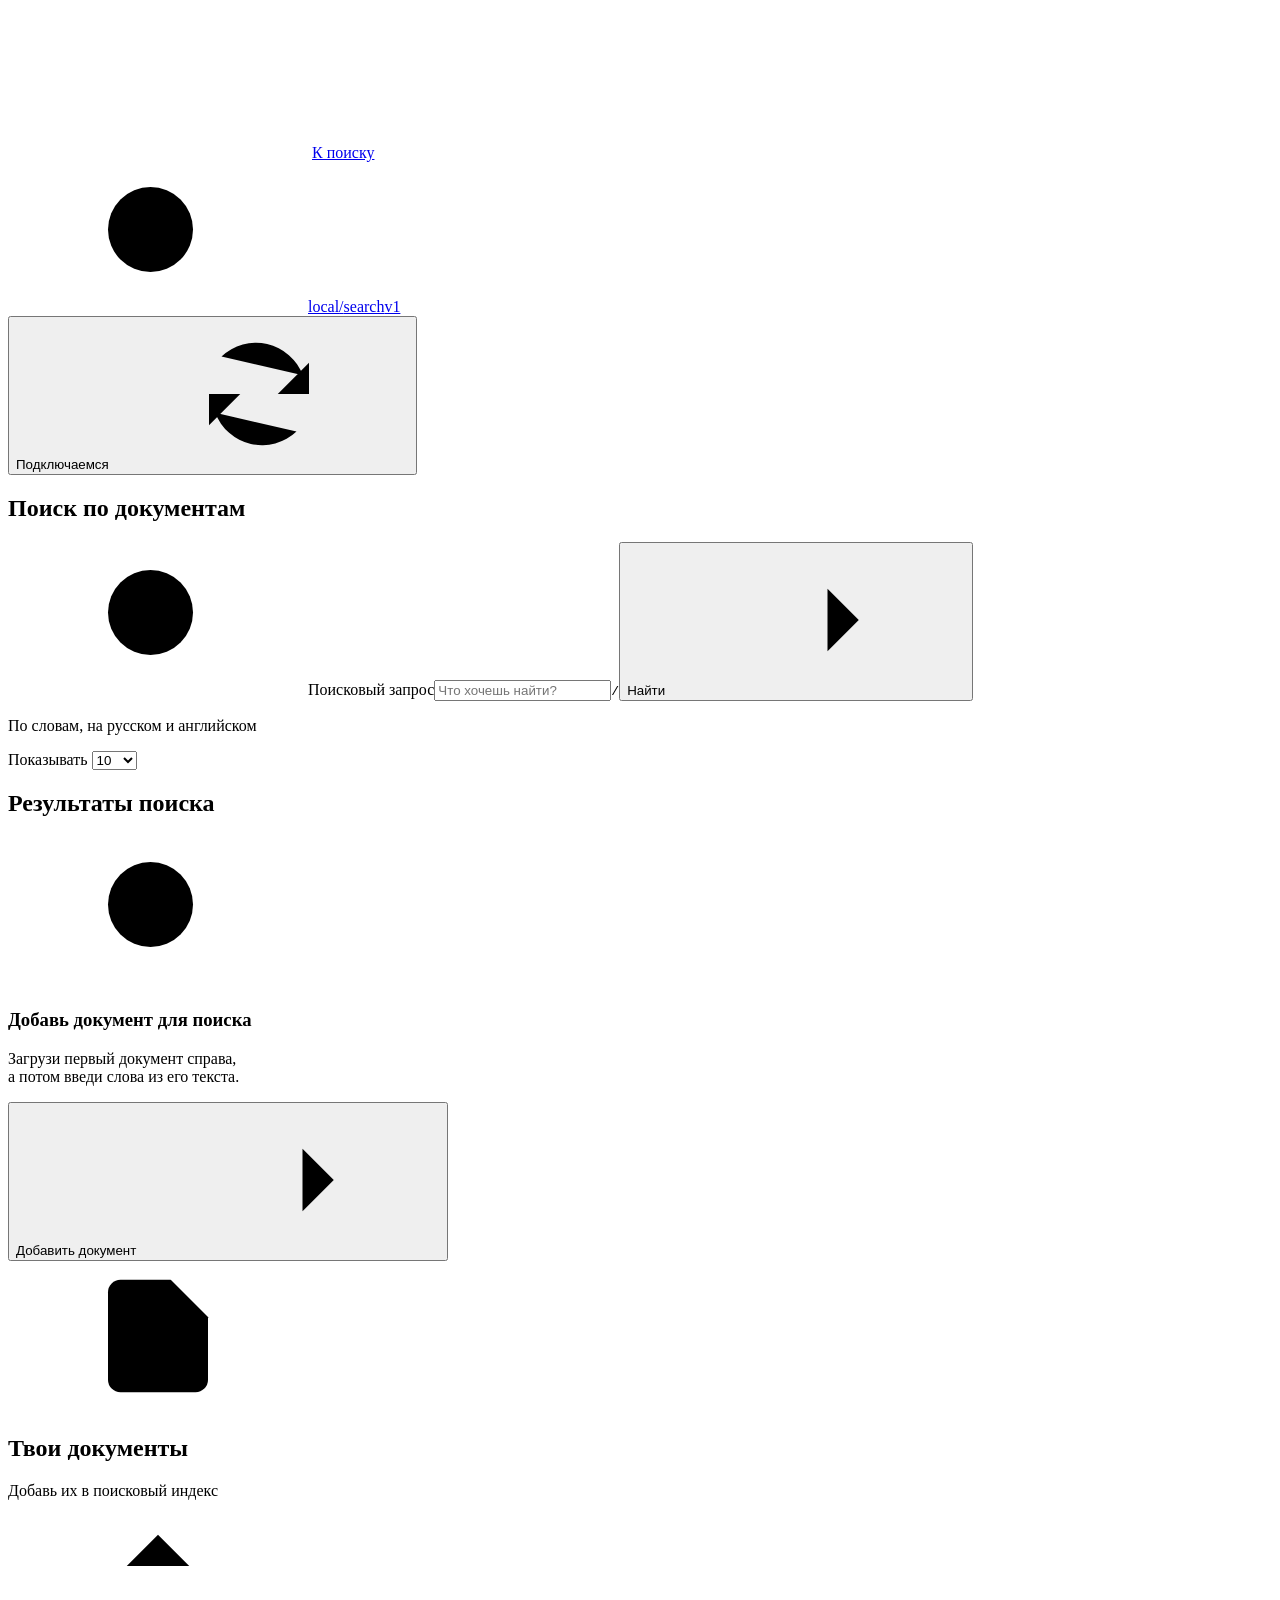
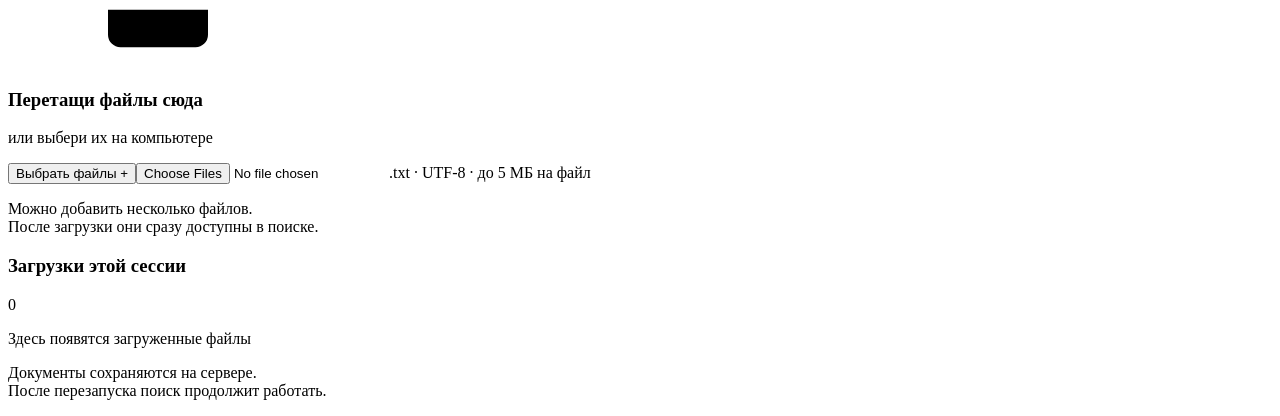
==== web/index.html @ 216b2c9a "finished v1" ====
<!doctype html>
<html lang="ru">
  <head>
    <meta charset="utf-8">
    <meta name="viewport" content="width=device-width, initial-scale=1">
    <meta name="theme-color" content="#f7f8fa">
    <meta name="description" content="Поиск по собственным текстовым документам. Загрузи файлы и найди нужное за пару слов.">
    <title>Local Search — поиск по твоим документам</title>
    <link rel="icon" href="/favicon.svg" type="image/svg+xml">
    <link rel="stylesheet" href="/styles.css">
    <script type="module" src="/app.mjs"></script>
  </head>
  <body>
    <svg class="icon-library" xmlns="http://www.w3.org/2000/svg" aria-hidden="true">
      <symbol id="i-search" viewBox="0 0 24 24"><circle cx="10.8" cy="10.8" r="6.8"/><path d="m16 16 4.5 4.5"/></symbol>
      <symbol id="i-file" viewBox="0 0 24 24"><path d="M14 3H6a2 2 0 0 0-2 2v14a2 2 0 0 0 2 2h12a2 2 0 0 0 2-2V9Z"/><path d="M14 3v6h6M8 13h8M8 17h5"/></symbol>
      <symbol id="i-upload" viewBox="0 0 24 24"><path d="M12 16V3m-5 5 5-5 5 5M4 15v4a2 2 0 0 0 2 2h12a2 2 0 0 0 2-2v-4"/></symbol>
      <symbol id="i-arrow" viewBox="0 0 24 24"><path d="M5 12h14m-5-5 5 5-5 5"/></symbol>
      <symbol id="i-check" viewBox="0 0 24 24"><path d="m5 12 4 4L19 6"/></symbol>
      <symbol id="i-refresh" viewBox="0 0 24 24"><path d="M20 7v5h-5M4 17v-5h5M6 6a8 8 0 0 1 13 3M18 18A8 8 0 0 1 5 15"/></symbol>
      <symbol id="i-close" viewBox="0 0 24 24"><path d="m6 6 12 12M18 6 6 18"/></symbol>
    </svg>
    <a class="skip-link" href="#query">К поиску</a>
    <header class="header">
      <a class="brand" href="/" aria-label="Local Search, главная"><span class="brand-mark"><svg class="icon"><use href="#i-search"/></svg></span><span>local<span class="brand-slash">/</span>search<span class="version">v1</span></span></a>
      <div class="header-right"><button class="connection" id="connection" type="button" title="Проверить соединение с сервером"><span class="status-dot"></span><span id="connection-label" role="status">Подключаемся</span><svg class="icon small"><use href="#i-refresh"/></svg></button></div>
    </header>

    <main class="workspace">
      <section class="search-workspace" aria-labelledby="page-title">
        <h1 class="sr-only" id="page-title">Поиск по документам</h1>

        <form id="search-form" class="search-form">
          <div class="search-bar"><svg class="icon search-icon"><use href="#i-search"/></svg><label class="sr-only" for="query">Поисковый запрос</label><input id="query" name="q" type="search" placeholder="Что хочешь найти?" autocomplete="off" required aria-describedby="search-hint" enterkeyhint="search"><kbd class="keyboard-hint">/</kbd><button class="search-submit" id="search-button" type="submit"><span>Найти</span><svg class="icon small"><use href="#i-arrow"/></svg></button></div>
          <div class="search-options"><p id="search-hint">По словам, на русском и английском</p><label for="limit">Показывать <select id="limit" name="limit"><option value="5">5</option><option value="10" selected>10</option><option value="20">20</option><option value="50">50</option><option value="100">100</option></select></label></div>
        </form>
        <div id="search-error" class="notice error" role="alert" hidden></div>
        <div id="connection-notice" class="notice" hidden>Сервер недоступен. Убедись, что он запущен, и нажми на индикатор соединения вверху.</div>

        <section class="results-section" aria-labelledby="results-title" aria-busy="false" id="results-section">
          <div class="section-heading"><h2 id="results-title">Результаты поиска</h2><span id="results-meta" class="subtle"></span></div>
          <div id="results-status" class="sr-only" role="status" aria-live="polite"></div>
          <div id="results" class="results">
            <div class="empty-state welcome" id="welcome">
              <div class="paper-stack" aria-hidden="true"><div class="paper paper-back"></div><div class="paper paper-front"><span></span><span></span><span></span><div class="paper-search"><svg class="icon"><use href="#i-search"/></svg></div></div></div>
              <h3>Добавь документ для поиска</h3>
              <p>Загрузи первый документ справа,<br>а потом введи слова из его текста.</p>
              <button class="text-button" id="first-upload" type="button">Добавить документ <svg class="icon small"><use href="#i-arrow"/></svg></button>
            </div>
          </div>
        </section>
      </section>

      <aside class="library-panel" aria-labelledby="library-title">
        <div class="panel-heading"><span class="panel-icon"><svg class="icon"><use href="#i-file"/></svg></span><div><h2 id="library-title">Твои документы</h2><p>Добавь их в поисковый индекс</p></div></div>
        <div class="drop-zone" id="drop-zone"><div class="upload-icon"><svg class="icon"><use href="#i-upload"/></svg></div><h3>Перетащи файлы сюда</h3><p>или выбери их на компьютере</p><button class="upload-button" id="choose-files" type="button">Выбрать файлы <span>+</span></button><input id="file-input" class="sr-only" type="file" accept=".txt,text/plain" multiple tabindex="-1" aria-label="Выбрать текстовые документы"><span class="file-limits">.txt · UTF-8 · до 5 МБ на файл</span></div>
        <p class="upload-hint">Можно добавить несколько файлов.<br>После загрузки они сразу доступны в поиске.</p>
        <div id="upload-live" class="sr-only" role="status" aria-live="polite"></div>
        <div class="uploads-heading"><h3>Загрузки этой сессии</h3><span class="count" id="upload-count">0</span></div>
        <ul id="uploads" class="uploads" aria-label="Статус загрузки документов"></ul>
        <p id="no-uploads" class="no-uploads">Здесь появятся загруженные файлы</p>
        <div class="storage-note"><span class="storage-dot"></span><p>Документы сохраняются на сервере.<br>После перезапуска поиск продолжит работать.</p></div>
      </aside>
    </main>

    <noscript><p class="noscript">Для загрузки документов и поиска включи JavaScript в браузере.</p></noscript>
  </body>
</html>
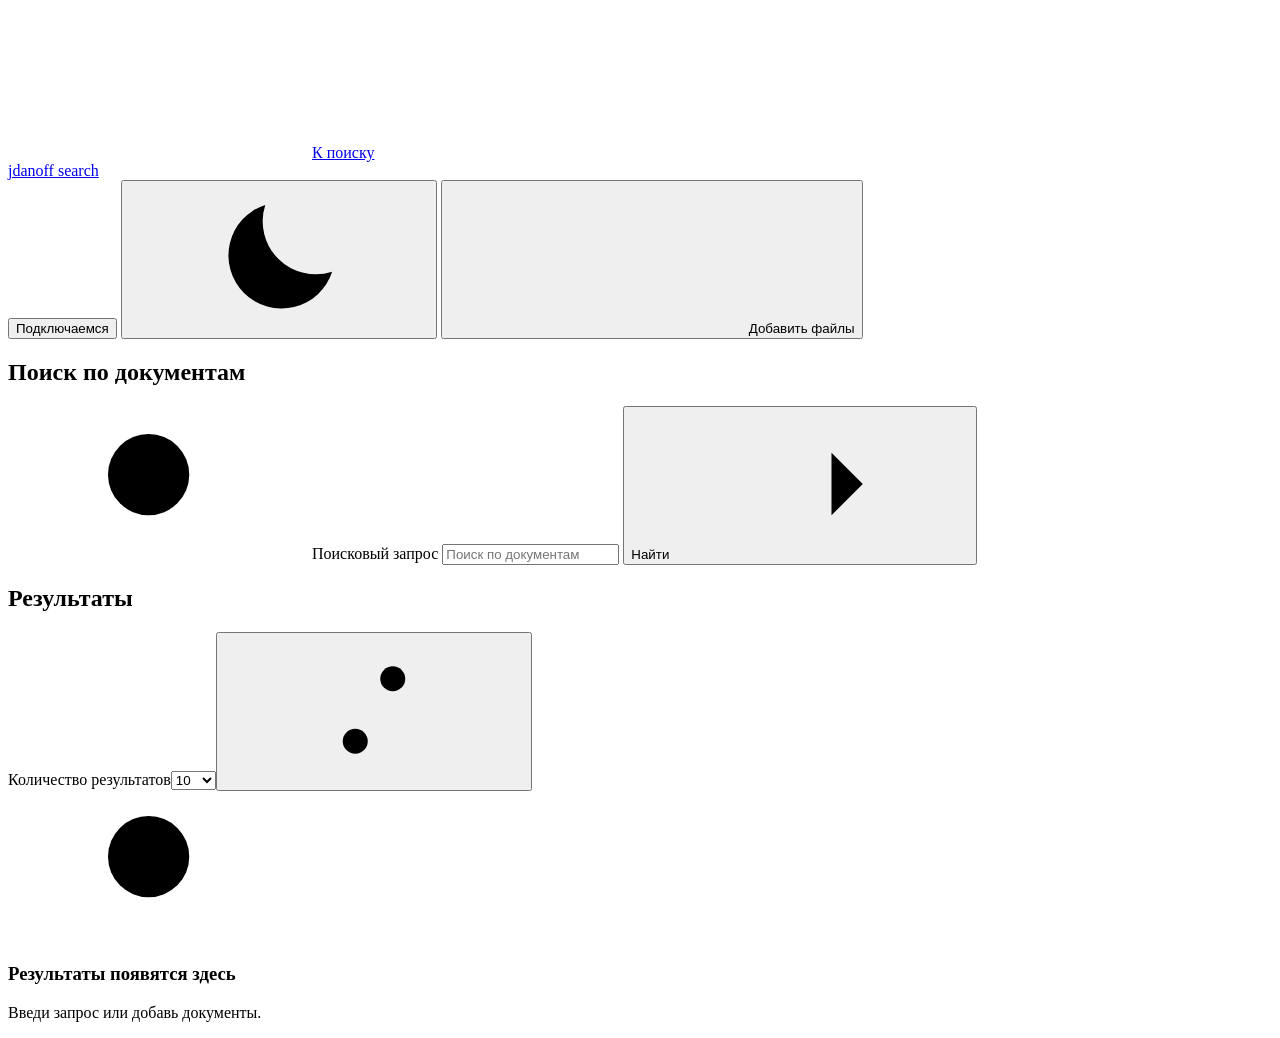
==== commit 6c4dbf67: "new front" ====
--- a/web/index.html
+++ b/web/index.html
@@ -1,68 +1,75 @@
 <!doctype html>
 <html lang="ru">
-  <head>
-    <meta charset="utf-8">
-    <meta name="viewport" content="width=device-width, initial-scale=1">
-    <meta name="theme-color" content="#f7f8fa">
-    <meta name="description" content="Поиск по собственным текстовым документам. Загрузи файлы и найди нужное за пару слов.">
-    <title>Local Search — поиск по твоим документам</title>
-    <link rel="icon" href="/favicon.svg" type="image/svg+xml">
-    <link rel="stylesheet" href="/styles.css">
-    <script type="module" src="/app.mjs"></script>
-  </head>
-  <body>
-    <svg class="icon-library" xmlns="http://www.w3.org/2000/svg" aria-hidden="true">
-      <symbol id="i-search" viewBox="0 0 24 24"><circle cx="10.8" cy="10.8" r="6.8"/><path d="m16 16 4.5 4.5"/></symbol>
-      <symbol id="i-file" viewBox="0 0 24 24"><path d="M14 3H6a2 2 0 0 0-2 2v14a2 2 0 0 0 2 2h12a2 2 0 0 0 2-2V9Z"/><path d="M14 3v6h6M8 13h8M8 17h5"/></symbol>
-      <symbol id="i-upload" viewBox="0 0 24 24"><path d="M12 16V3m-5 5 5-5 5 5M4 15v4a2 2 0 0 0 2 2h12a2 2 0 0 0 2-2v-4"/></symbol>
-      <symbol id="i-arrow" viewBox="0 0 24 24"><path d="M5 12h14m-5-5 5 5-5 5"/></symbol>
-      <symbol id="i-check" viewBox="0 0 24 24"><path d="m5 12 4 4L19 6"/></symbol>
-      <symbol id="i-refresh" viewBox="0 0 24 24"><path d="M20 7v5h-5M4 17v-5h5M6 6a8 8 0 0 1 13 3M18 18A8 8 0 0 1 5 15"/></symbol>
-      <symbol id="i-close" viewBox="0 0 24 24"><path d="m6 6 12 12M18 6 6 18"/></symbol>
-    </svg>
-    <a class="skip-link" href="#query">К поиску</a>
-    <header class="header">
-      <a class="brand" href="/" aria-label="Local Search, главная"><span class="brand-mark"><svg class="icon"><use href="#i-search"/></svg></span><span>local<span class="brand-slash">/</span>search<span class="version">v1</span></span></a>
-      <div class="header-right"><button class="connection" id="connection" type="button" title="Проверить соединение с сервером"><span class="status-dot"></span><span id="connection-label" role="status">Подключаемся</span><svg class="icon small"><use href="#i-refresh"/></svg></button></div>
-    </header>
-
-    <main class="workspace">
-      <section class="search-workspace" aria-labelledby="page-title">
-        <h1 class="sr-only" id="page-title">Поиск по документам</h1>
-
-        <form id="search-form" class="search-form">
-          <div class="search-bar"><svg class="icon search-icon"><use href="#i-search"/></svg><label class="sr-only" for="query">Поисковый запрос</label><input id="query" name="q" type="search" placeholder="Что хочешь найти?" autocomplete="off" required aria-describedby="search-hint" enterkeyhint="search"><kbd class="keyboard-hint">/</kbd><button class="search-submit" id="search-button" type="submit"><span>Найти</span><svg class="icon small"><use href="#i-arrow"/></svg></button></div>
-          <div class="search-options"><p id="search-hint">По словам, на русском и английском</p><label for="limit">Показывать <select id="limit" name="limit"><option value="5">5</option><option value="10" selected>10</option><option value="20">20</option><option value="50">50</option><option value="100">100</option></select></label></div>
-        </form>
-        <div id="search-error" class="notice error" role="alert" hidden></div>
-        <div id="connection-notice" class="notice" hidden>Сервер недоступен. Убедись, что он запущен, и нажми на индикатор соединения вверху.</div>
-
-        <section class="results-section" aria-labelledby="results-title" aria-busy="false" id="results-section">
-          <div class="section-heading"><h2 id="results-title">Результаты поиска</h2><span id="results-meta" class="subtle"></span></div>
-          <div id="results-status" class="sr-only" role="status" aria-live="polite"></div>
-          <div id="results" class="results">
-            <div class="empty-state welcome" id="welcome">
-              <div class="paper-stack" aria-hidden="true"><div class="paper paper-back"></div><div class="paper paper-front"><span></span><span></span><span></span><div class="paper-search"><svg class="icon"><use href="#i-search"/></svg></div></div></div>
-              <h3>Добавь документ для поиска</h3>
-              <p>Загрузи первый документ справа,<br>а потом введи слова из его текста.</p>
-              <button class="text-button" id="first-upload" type="button">Добавить документ <svg class="icon small"><use href="#i-arrow"/></svg></button>
-            </div>
-          </div>
-        </section>
+<head>
+  <meta charset="utf-8">
+  <meta name="viewport" content="width=device-width, initial-scale=1">
+  <meta name="theme-color" content="#f5f5f7">
+  <meta name="description" content="Поиск по собственным текстовым документам.">
+  <script>
+    (() => {
+      let dark = false;
+      try { dark = localStorage.getItem("jdanoff-search.theme.v1") === "dark"; } catch {}
+      document.documentElement.dataset.theme = dark ? "dark" : "light";
+      document.querySelector('meta[name="theme-color"]').content = dark ? "#18181b" : "#f5f5f7";
+    })();
+  </script>
+  <title>jdanoff search</title>
+  <link rel="icon" href="/favicon.svg?v=minimal-3" type="image/svg+xml">
+  <link rel="stylesheet" href="/styles.css?v=minimal-3">
+  <script type="module" src="/app.mjs?v=minimal-3"></script>
+</head>
+<body>
+  <svg class="icon-library" xmlns="http://www.w3.org/2000/svg" aria-hidden="true">
+    <symbol id="i-search" viewBox="0 0 24 24"><circle cx="10.5" cy="10.5" r="6.5"/><path d="m15.5 15.5 5 5"/></symbol>
+    <symbol id="i-file" viewBox="0 0 24 24"><path d="M14 3H6a2 2 0 0 0-2 2v14a2 2 0 0 0 2-2V9Z"/><path d="M14 3v6h6M8 13h8M8 17h5"/></symbol>
+    <symbol id="i-upload" viewBox="0 0 24 24"><path d="M12 16V3m-5 5 5-5 5 5M4 15v4a2 2 0 0 0 2 2h12a2 2 0 0 0 2-2v-4"/></symbol>
+    <symbol id="i-arrow" viewBox="0 0 24 24"><path d="M5 12h14m-5-5 5 5-5 5"/></symbol>
+    <symbol id="i-refresh" viewBox="0 0 24 24"><path d="M20 7v5h-5M4 17v-5h5M6 6a8 8 0 0 1 13 3M18 18A8 8 0 0 1 5 15"/></symbol>
+    <symbol id="i-close" viewBox="0 0 24 24"><path d="m6 6 12 12M18 6 6 18"/></symbol>
+    <symbol id="i-sliders" viewBox="0 0 24 24"><path d="M4 7h9m4 0h3M4 17h3m4 0h9"/><circle cx="15" cy="7" r="2"/><circle cx="9" cy="17" r="2"/></symbol>
+    <symbol id="i-moon" viewBox="0 0 24 24"><path d="M20.5 14.2A8.5 8.5 0 0 1 9.8 3.5a8.5 8.5 0 1 0 10.7 10.7Z"/></symbol>
+    <symbol id="i-sun" viewBox="0 0 24 24"><circle cx="12" cy="12" r="3.7"/><path d="M12 2v2m0 16v2M2 12h2m16 0h2M5 5l1.4 1.4m11.2 11.2L19 19M5 19l1.4-1.4M17.6 6.4 19 5"/></symbol>
+    <symbol id="i-plus" viewBox="0 0 24 24"><path d="M12 5v14M5 12h14"/></symbol>
+  </svg>
+  <a class="skip-link" href="#query">К поиску</a>
+  <header class="header">
+    <a class="brand" href="/" aria-label="jdanoff search, главная">jdanoff search</a>
+    <div class="header-actions">
+      <button class="connection" id="connection" type="button" title="Проверить соединение с сервером"><span class="status-dot"></span><span id="connection-label" class="sr-only" role="status">Подключаемся</span></button>
+      <button id="theme-toggle" class="theme-toggle" type="button" aria-label="Тёмная тема" aria-pressed="false" title="Включить тёмную тему"><svg class="icon small" aria-hidden="true"><use id="theme-icon" href="#i-moon"/></svg></button>
+      <button id="open-upload" class="upload-trigger" type="button" aria-haspopup="dialog"><svg class="icon small" aria-hidden="true"><use href="#i-plus"/></svg><span id="upload-button-label">Добавить файлы</span></button>
+    </div>
+  </header>
+  <main class="workspace">
+    <section class="search-workspace" aria-labelledby="page-title">
+      <h1 id="page-title" class="sr-only">Поиск по документам</h1>
+      <form id="search-form" class="search-form">
+        <div class="search-bar">
+          <svg class="icon search-icon" aria-hidden="true"><use href="#i-search"/></svg>
+          <label class="sr-only" for="query">Поисковый запрос</label>
+          <input id="query" name="q" type="search" placeholder="Поиск по документам" autocomplete="off" required enterkeyhint="search">
+          <button class="search-submit" id="search-button" type="submit" title="Найти"><span class="sr-only">Найти</span><svg class="icon"><use href="#i-arrow"/></svg></button>
+        </div>
+      </form>
+      <div id="search-error" class="notice error" role="alert" hidden></div>
+      <div id="connection-notice" class="notice" role="status" hidden>Нет связи с сервером. Проверь, что он запущен.</div>
+      <section class="results-section" aria-labelledby="results-title" aria-busy="false" id="results-section">
+        <div class="section-heading">
+          <div class="results-heading"><h2 id="results-title">Результаты</h2><span id="results-meta" class="subtle"></span></div>
+          <div class="result-tools"><label class="sr-only" for="limit">Количество результатов</label><select id="limit" name="limit" aria-label="Количество результатов"><option value="5">5</option><option value="10" selected>10</option><option value="20">20</option><option value="50">50</option><option value="100">100</option></select><button id="density-toggle" type="button" class="density-toggle" aria-pressed="false" aria-label="Компактный вид" title="Компактный вид"><svg class="icon small" aria-hidden="true"><use href="#i-sliders"/></svg></button></div>
+        </div>
+        <div id="results-status" class="sr-only" role="status" aria-live="polite"></div>
+        <div id="results" class="results"><div class="empty-state" id="welcome"><div class="empty-symbol" aria-hidden="true"><svg class="icon"><use href="#i-search"/></svg></div><h3>Результаты появятся здесь</h3><p>Введи запрос или добавь документы.</p></div></div>
       </section>
-
-      <aside class="library-panel" aria-labelledby="library-title">
-        <div class="panel-heading"><span class="panel-icon"><svg class="icon"><use href="#i-file"/></svg></span><div><h2 id="library-title">Твои документы</h2><p>Добавь их в поисковый индекс</p></div></div>
-        <div class="drop-zone" id="drop-zone"><div class="upload-icon"><svg class="icon"><use href="#i-upload"/></svg></div><h3>Перетащи файлы сюда</h3><p>или выбери их на компьютере</p><button class="upload-button" id="choose-files" type="button">Выбрать файлы <span>+</span></button><input id="file-input" class="sr-only" type="file" accept=".txt,text/plain" multiple tabindex="-1" aria-label="Выбрать текстовые документы"><span class="file-limits">.txt · UTF-8 · до 5 МБ на файл</span></div>
-        <p class="upload-hint">Можно добавить несколько файлов.<br>После загрузки они сразу доступны в поиске.</p>
-        <div id="upload-live" class="sr-only" role="status" aria-live="polite"></div>
-        <div class="uploads-heading"><h3>Загрузки этой сессии</h3><span class="count" id="upload-count">0</span></div>
-        <ul id="uploads" class="uploads" aria-label="Статус загрузки документов"></ul>
-        <p id="no-uploads" class="no-uploads">Здесь появятся загруженные файлы</p>
-        <div class="storage-note"><span class="storage-dot"></span><p>Документы сохраняются на сервере.<br>После перезапуска поиск продолжит работать.</p></div>
-      </aside>
-    </main>
-
-    <noscript><p class="noscript">Для загрузки документов и поиска включи JavaScript в браузере.</p></noscript>
-  </body>
+    </section>
+  </main>
+  <dialog id="upload-dialog" class="upload-dialog" aria-labelledby="upload-title">
+    <div class="dialog-heading"><h2 id="upload-title">Добавить файлы</h2><button id="close-upload" type="button" class="icon-button" aria-label="Закрыть окно загрузки"><svg class="icon small" aria-hidden="true"><use href="#i-close"/></svg></button></div>
+    <div class="drop-zone" id="drop-zone"><svg class="icon" aria-hidden="true"><use href="#i-upload"/></svg><p>Перетащи файлы сюда</p><button class="upload-button" id="choose-files" type="button" autofocus>Выбрать файлы</button><span class="file-limits">.txt · UTF-8 · до 5 МБ</span></div>
+    <input id="file-input" class="sr-only" type="file" accept=".txt,text/plain" multiple tabindex="-1" aria-label="Выбрать текстовые документы">
+    <div id="upload-feedback" class="upload-feedback" hidden><p id="upload-summary" class="upload-summary" role="status" aria-live="polite"></p><progress id="upload-progress" max="1" value="0" aria-label="Прогресс загрузки"></progress><p id="upload-detail" class="upload-detail"></p><div id="upload-errors" class="upload-errors" role="alert" hidden></div></div>
+    <div class="dialog-footer"><button id="finish-upload" type="button" class="done-button">Готово</button></div>
+  </dialog>
+  <noscript><p class="noscript">Включи JavaScript для загрузки документов и поиска.</p></noscript>
+</body>
 </html>
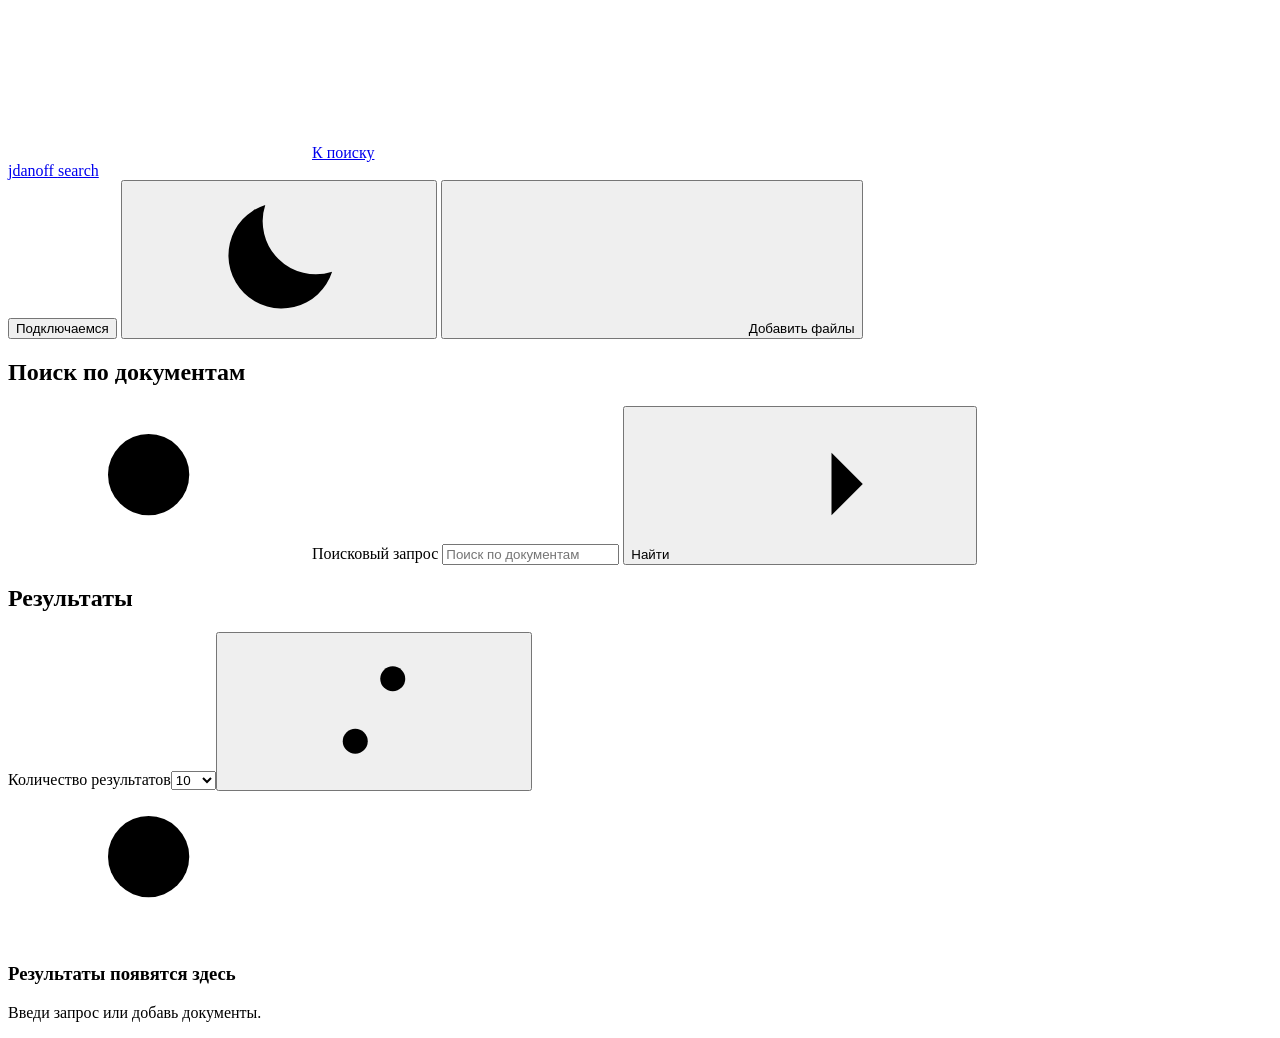
==== commit 57b7e49e: "animation in front" ====
--- a/web/index.html
+++ b/web/index.html
@@ -14,9 +14,9 @@
     })();
   </script>
   <title>jdanoff search</title>
-  <link rel="icon" href="/favicon.svg?v=minimal-3" type="image/svg+xml">
-  <link rel="stylesheet" href="/styles.css?v=minimal-3">
-  <script type="module" src="/app.mjs?v=minimal-3"></script>
+  <link rel="icon" href="/favicon.svg?v=minimal-4" type="image/svg+xml">
+  <link rel="stylesheet" href="/styles.css?v=minimal-4">
+  <script type="module" src="/app.mjs?v=minimal-4"></script>
 </head>
 <body>
   <svg class="icon-library" xmlns="http://www.w3.org/2000/svg" aria-hidden="true">
@@ -33,7 +33,7 @@
   </svg>
   <a class="skip-link" href="#query">К поиску</a>
   <header class="header">
-    <a class="brand" href="/" aria-label="jdanoff search, главная">jdanoff search</a>
+    <a id="brand" class="brand brand-animate" href="/" aria-label="jdanoff search, главная"><span class="brand-initial" aria-hidden="true">j</span><span class="brand-mask" aria-hidden="true"><span class="brand-tail">danoff <span class="brand-search">search</span></span></span></a>
     <div class="header-actions">
       <button class="connection" id="connection" type="button" title="Проверить соединение с сервером"><span class="status-dot"></span><span id="connection-label" class="sr-only" role="status">Подключаемся</span></button>
       <button id="theme-toggle" class="theme-toggle" type="button" aria-label="Тёмная тема" aria-pressed="false" title="Включить тёмную тему"><svg class="icon small" aria-hidden="true"><use id="theme-icon" href="#i-moon"/></svg></button>
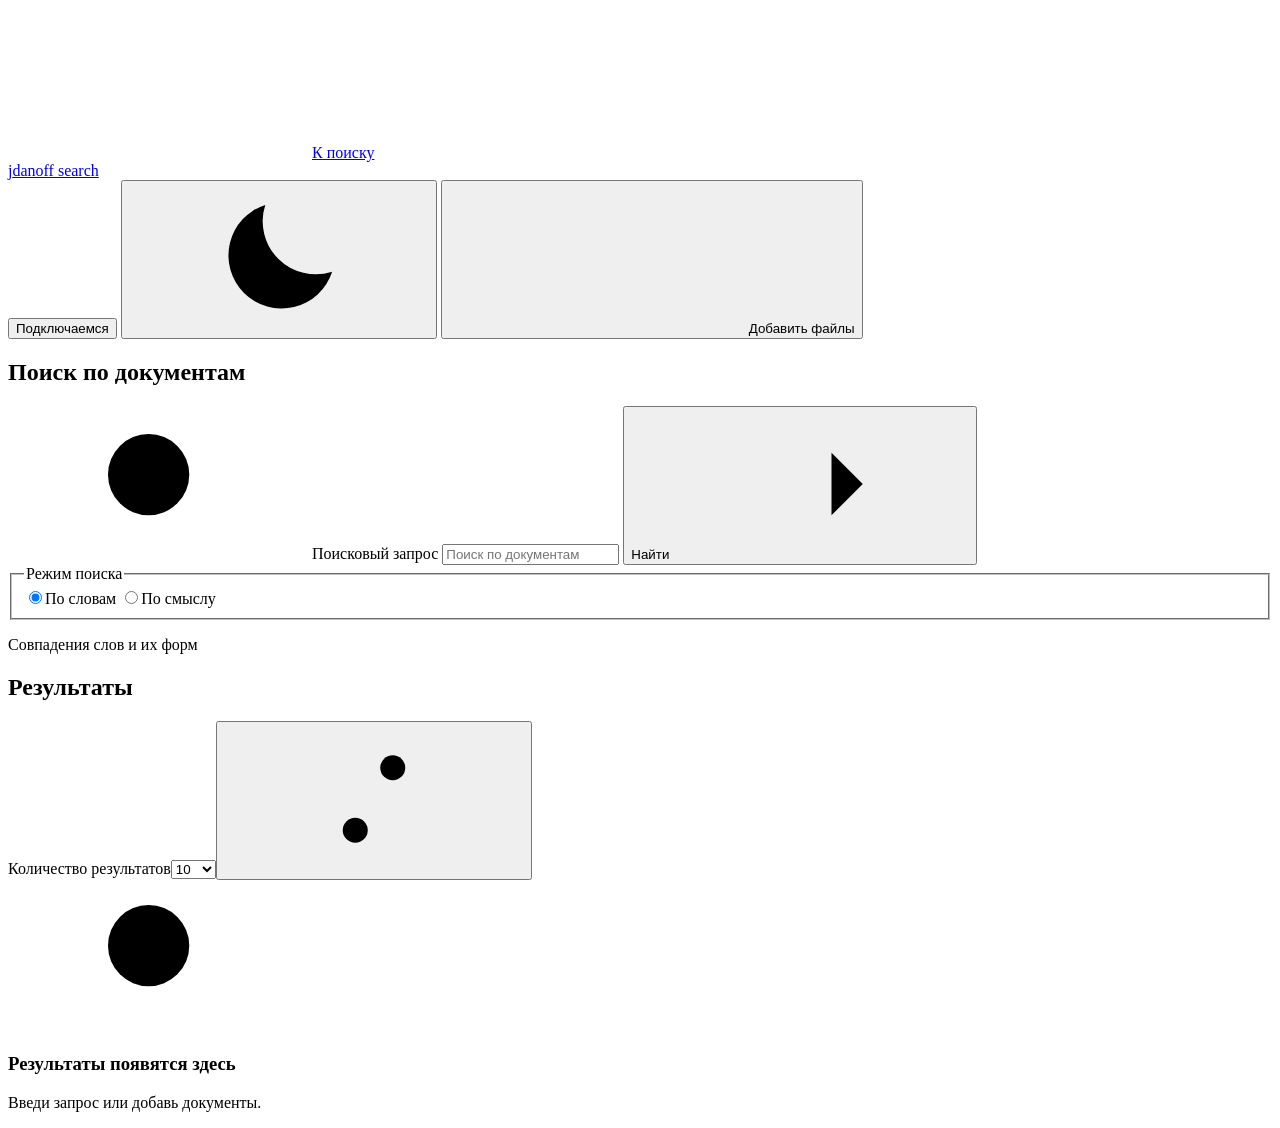
==== commit 7f8beae5: "finished vector-search" ====
--- a/web/index.html
+++ b/web/index.html
@@ -14,9 +14,9 @@
     })();
   </script>
   <title>jdanoff search</title>
-  <link rel="icon" href="/favicon.svg?v=minimal-4" type="image/svg+xml">
-  <link rel="stylesheet" href="/styles.css?v=minimal-4">
-  <script type="module" src="/app.mjs?v=minimal-4"></script>
+  <link rel="icon" href="/favicon.svg?v=2.9.0" type="image/svg+xml">
+  <link rel="stylesheet" href="/styles.css?v=3.0.0">
+  <script type="module" src="/app.mjs?v=3.0.0"></script>
 </head>
 <body>
   <svg class="icon-library" xmlns="http://www.w3.org/2000/svg" aria-hidden="true">
@@ -30,6 +30,9 @@
     <symbol id="i-moon" viewBox="0 0 24 24"><path d="M20.5 14.2A8.5 8.5 0 0 1 9.8 3.5a8.5 8.5 0 1 0 10.7 10.7Z"/></symbol>
     <symbol id="i-sun" viewBox="0 0 24 24"><circle cx="12" cy="12" r="3.7"/><path d="M12 2v2m0 16v2M2 12h2m16 0h2M5 5l1.4 1.4m11.2 11.2L19 19M5 19l1.4-1.4M17.6 6.4 19 5"/></symbol>
     <symbol id="i-plus" viewBox="0 0 24 24"><path d="M12 5v14M5 12h14"/></symbol>
+    <symbol id="i-download" viewBox="0 0 24 24"><path d="M12 3v12m-4-4 4 4 4-4M4 16v4h16v-4"/></symbol>
+    <symbol id="i-chevron-up" viewBox="0 0 24 24"><path d="m6 14 6-6 6 6"/></symbol>
+    <symbol id="i-chevron-down" viewBox="0 0 24 24"><path d="m6 10 6 6 6-6"/></symbol>
   </svg>
   <a class="skip-link" href="#query">К поиску</a>
   <header class="header">
@@ -37,18 +40,26 @@
     <div class="header-actions">
       <button class="connection" id="connection" type="button" title="Проверить соединение с сервером"><span class="status-dot"></span><span id="connection-label" class="sr-only" role="status">Подключаемся</span></button>
       <button id="theme-toggle" class="theme-toggle" type="button" aria-label="Тёмная тема" aria-pressed="false" title="Включить тёмную тему"><svg class="icon small" aria-hidden="true"><use id="theme-icon" href="#i-moon"/></svg></button>
-      <button id="open-upload" class="upload-trigger" type="button" aria-haspopup="dialog"><svg class="icon small" aria-hidden="true"><use href="#i-plus"/></svg><span id="upload-button-label">Добавить файлы</span></button>
+      <button id="open-upload" class="upload-trigger" type="button" aria-label="Добавить файлы" aria-haspopup="dialog"><svg class="icon small" aria-hidden="true"><use href="#i-plus"/></svg><span id="upload-button-label">Добавить файлы</span></button>
     </div>
   </header>
   <main class="workspace">
     <section class="search-workspace" aria-labelledby="page-title">
       <h1 id="page-title" class="sr-only">Поиск по документам</h1>
-      <form id="search-form" class="search-form">
+      <form id="search-form" class="search-form" novalidate>
         <div class="search-bar">
           <svg class="icon search-icon" aria-hidden="true"><use href="#i-search"/></svg>
           <label class="sr-only" for="query">Поисковый запрос</label>
           <input id="query" name="q" type="search" placeholder="Поиск по документам" autocomplete="off" required enterkeyhint="search">
           <button class="search-submit" id="search-button" type="submit" title="Найти"><span class="sr-only">Найти</span><svg class="icon"><use href="#i-arrow"/></svg></button>
+        </div>
+        <div class="search-options">
+          <fieldset class="search-modes" aria-describedby="search-mode-hint">
+            <legend class="sr-only">Режим поиска</legend>
+            <label class="search-mode"><input class="sr-only" type="radio" name="mode" value="keyword" checked><span>По словам</span></label>
+            <label class="search-mode"><input class="sr-only" type="radio" name="mode" value="vector"><span>По смыслу</span></label>
+          </fieldset>
+          <p id="search-mode-hint" class="search-mode-hint">Совпадения слов и их форм</p>
         </div>
       </form>
       <div id="search-error" class="notice error" role="alert" hidden></div>
@@ -73,3 +84,4 @@
   <noscript><p class="noscript">Включи JavaScript для загрузки документов и поиска.</p></noscript>
 </body>
 </html>
+
